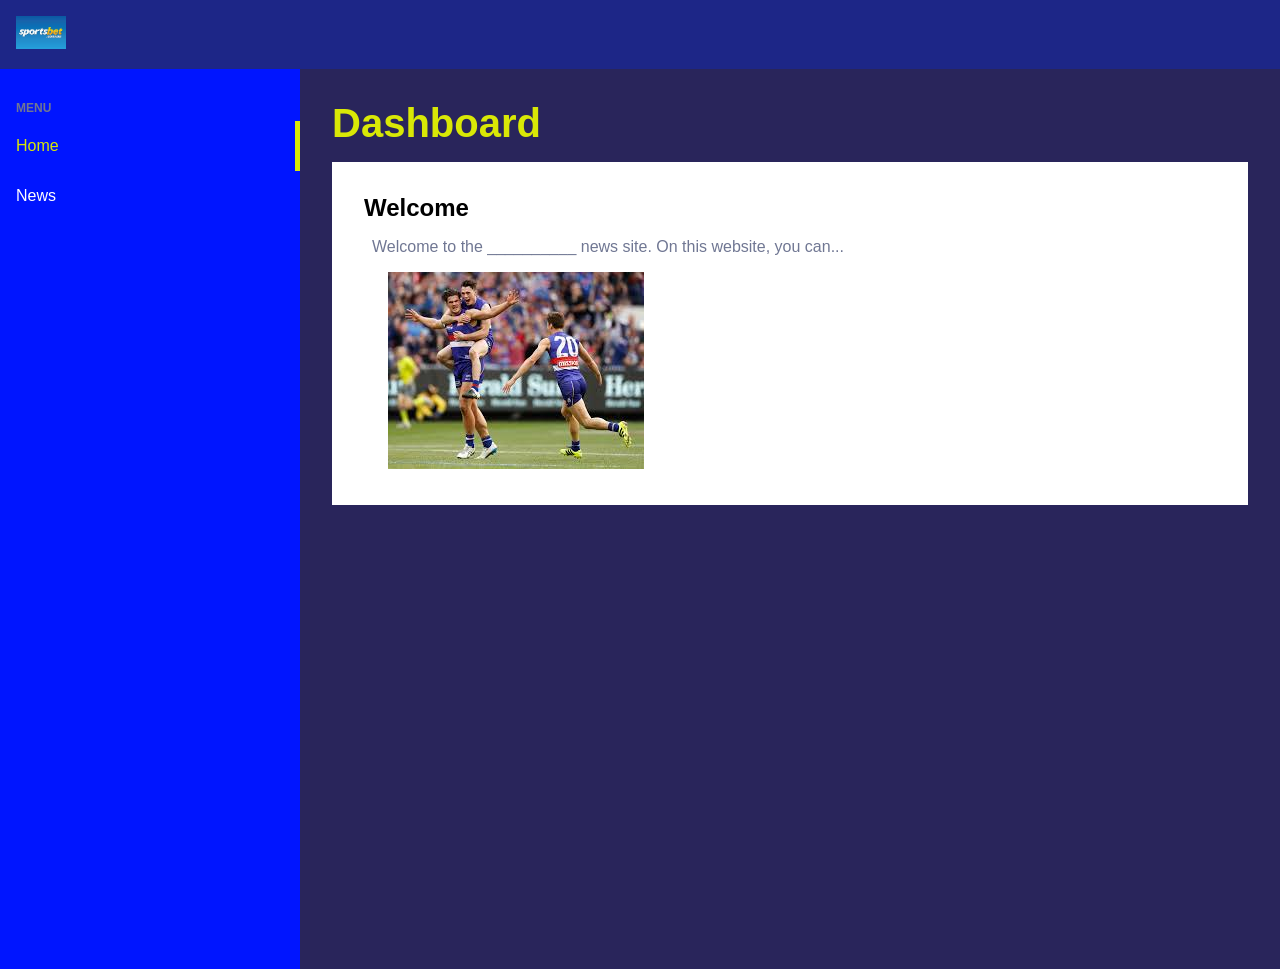
==== index.html @ d92ba389 "Add files via upload" ====
<!DOCTYPE html>
<html lang="en">
<head>
	<meta charset="UTF-8">
	<meta http-equiv="X-UA-Compatible" content="IE=edge">
	<meta name="viewport" content="width=device-width, initial-scale=1.0">
	<title>West Viewpoint News</title>
	<link rel="stylesheet" href="main.css" />
</head>

<header class="advert">
	<aside>
		<img src="sportsbet.jpeg" width="50px">
	</aside>
</header>

<body>
	<div class="app">
		<div class="menu-toggle">
			<div class="hamburger">
				<span></span>
			</div>
		</div>

		<aside class="sidebar">
			<h3>Menu</h3>
			
			<nav class="menu">
				<a href="index.html" class="menu-item is-active">Home</a>
				<a href="news.html" class="menu-item">News</a>
			</nav>

		</aside>

		<main class="content">
			<h1>
                Dashboard
            </h1>

            
			<nav class="main-nav">
  	            <ul>
                    
					<h2>
                        Welcome
					</h2>

					<p>
                		Welcome to the __________ news site. On this website, you can...
					</p>

					<img src="Footy Banner.jpeg" alt="">
				</ul>
	    	</nav>
			
			
            
		</main>
	</div>

	<script>
		const menu_toggle = document.querySelector('.menu-toggle');
		const sidebar = document.querySelector('.sidebar');

		menu_toggle.addEventListener('click', () => {
			menu_toggle.classList.toggle('is-active');
			sidebar.classList.toggle('is-active');
		});
	</script>
</body>
</html>
---- main.css ----
* {
	margin: 0;
	padding: 0;
	box-sizing: border-box;
	font-family: sans-serif;

}

.advert {
	background-color: #1d2687;
}

.advert aside {
	padding: 1rem;
}

body {
    background-color: rgb(41, 37, 91);
}

main .main-nav {
	background-color: #FFF;
	padding: 2rem;
}

main .main-nav p {
	padding-right: 5rem;
	padding-top: 1rem;
	padding-left: 0.5rem;
	padding-bottom: 1rem;
} 

main .main-nav img {
	padding-left: 1.5rem;
}



.app {
	display: flex;
	min-height: 100vh;
}

.menu-toggle {
	display: none;
	position: fixed;
	top: 2rem;
	right: 2rem;
	width: 60px;
	height: 60px;
	border-radius: 99px;
	background-color: #0015ff;
	cursor: pointer;
}

.hamburger {
	position: relative;
	top: calc(50% - 2px);
	left: 50%;
	transform: translate(-50%, -50%);
	width: 32px;
}

.hamburger > span,
.hamburger > span::before,
.hamburger > span::after {
  display: block;
  position: absolute;
  width: 100%;
  height: 4px;
  border-radius: 99px;
  background-color: #FFF;
  transition-duration: .25s;
}

.hamburger > span::before {
  content: '';
  top: -8px;
}
.hamburger > span::after {
  content: '';
  top: 8px;
}
.menu-toggle.is-active .hamburger > span {
  transform: rotate(45deg);
}
.menu-toggle.is-active .hamburger > span::before {
  top: 0;
  transform: rotate(0deg);
}
.menu-toggle.is-active .hamburger > span::after {
  top: 0;
  transform: rotate(90deg);
}

.sidebar {
	flex: 1 1 0;
	max-width: 300px;
	padding: 2rem 1rem;
	background-color: #0015ff;
}

.sidebar h3 {
	color: #707793;
	font-size: 0.75rem;
	text-transform: uppercase;
	margin-bottom: 0.5em;
}

.sidebar .menu {
	margin: 0 -1rem;
}

.sidebar .menu .menu-item {
	display: block;
	padding: 1em;
	color: #FFF;
	text-decoration: none;
	transition: 0.2s linear;
}

.sidebar .menu .menu-item:hover,
.sidebar .menu .menu-item.is-active {
	color: #d9e806;
	border-right: 5px solid #d9e806;
}

.sidebar .menu .menu-item:hover {
	border-right: 5px solid #d9e806;
}

.content {
	flex: 1 1 0;
	padding: 2rem;
}

.content h1 {
	color: #d9e806;
	font-size: 2.5rem;
	margin-bottom: 1rem;
}

.content p {
	color: #707793;
}

@media (max-width: 1024px) {
	.sidebar {
		max-width: 200px;
	}
}

@media (max-width: 768px) {
	.menu-toggle {
		display: block;
	}
	.content {
		padding-top: 8rem;
	}
	.sidebar {
		position: fixed;
		top: 0;
		left: -300px;
		height: 100vh;
		width: 100%;
		max-width: 300px;
		transition: 0.2s linear;
	}

	.sidebar.is-active {
		left: 0;
	}
}
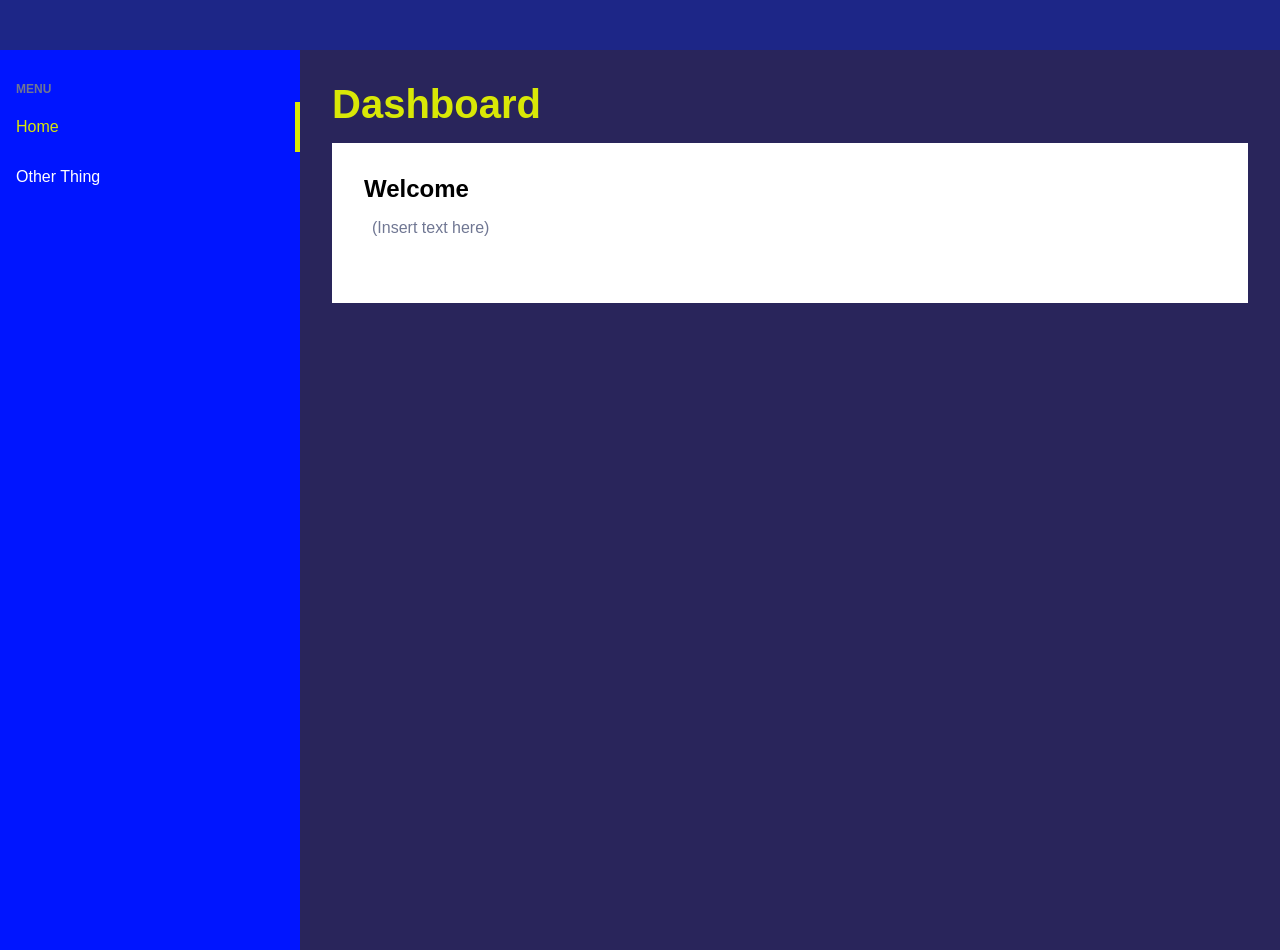
==== commit 054718ca: "Add files via upload" ====
--- a/index.html
+++ b/index.html
@@ -4,13 +4,13 @@
 	<meta charset="UTF-8">
 	<meta http-equiv="X-UA-Compatible" content="IE=edge">
 	<meta name="viewport" content="width=device-width, initial-scale=1.0">
-	<title>West Viewpoint News</title>
+	<title>Personal</title>
 	<link rel="stylesheet" href="main.css" />
 </head>
 
 <header class="advert">
 	<aside>
-		<img src="sportsbet.jpeg" width="50px">
+		<img src="">
 	</aside>
 </header>
 
@@ -27,7 +27,7 @@
 			
 			<nav class="menu">
 				<a href="index.html" class="menu-item is-active">Home</a>
-				<a href="news.html" class="menu-item">News</a>
+				<a href="news.html" class="menu-item">Other Thing</a>
 			</nav>
 
 		</aside>
@@ -46,10 +46,10 @@
 					</h2>
 
 					<p>
-                		Welcome to the __________ news site. On this website, you can...
+                		(Insert text here)
 					</p>
 
-					<img src="Footy Banner.jpeg" alt="">
+					<img src="">
 				</ul>
 	    	</nav>
 			
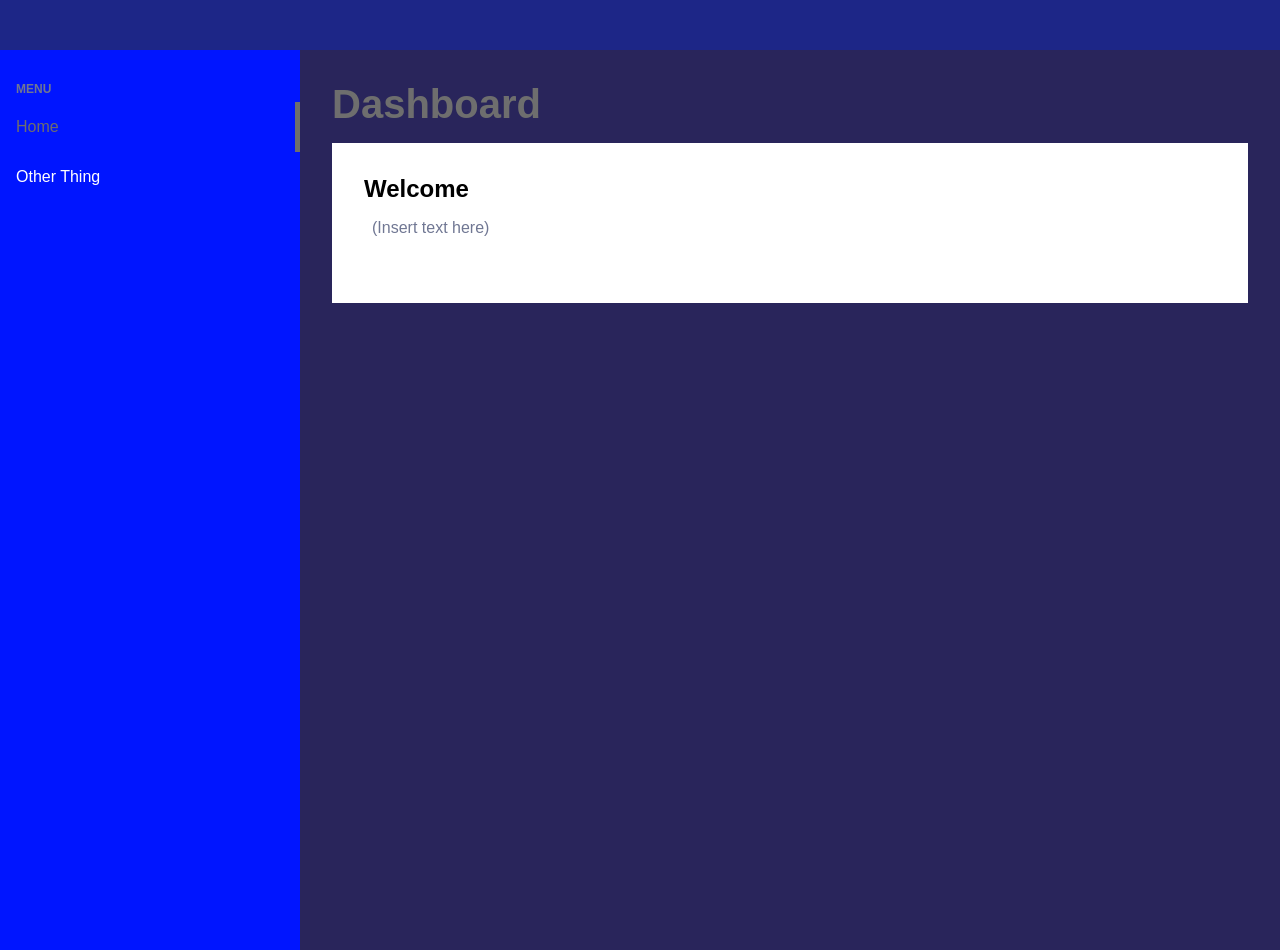
==== commit 89605ed8: "Add files via upload" ====
--- a/index.html
+++ b/index.html
@@ -27,7 +27,7 @@
 			
 			<nav class="menu">
 				<a href="index.html" class="menu-item is-active">Home</a>
-				<a href="news.html" class="menu-item">Other Thing</a>
+				<a href="Otherthing.html" class="menu-item">Other Thing</a>
 			</nav>
 
 		</aside>
--- a/main.css
+++ b/main.css
@@ -121,12 +121,12 @@
 
 .sidebar .menu .menu-item:hover,
 .sidebar .menu .menu-item.is-active {
-	color: #d9e806;
-	border-right: 5px solid #d9e806;
+	color: #6e6e6e;
+	border-right: 5px solid #6e6e6e;
 }
 
 .sidebar .menu .menu-item:hover {
-	border-right: 5px solid #d9e806;
+	border-right: 5px solid #6e6e6e;
 }
 
 .content {
@@ -135,7 +135,7 @@
 }
 
 .content h1 {
-	color: #d9e806;
+	color: #6e6e6e;
 	font-size: 2.5rem;
 	margin-bottom: 1rem;
 }
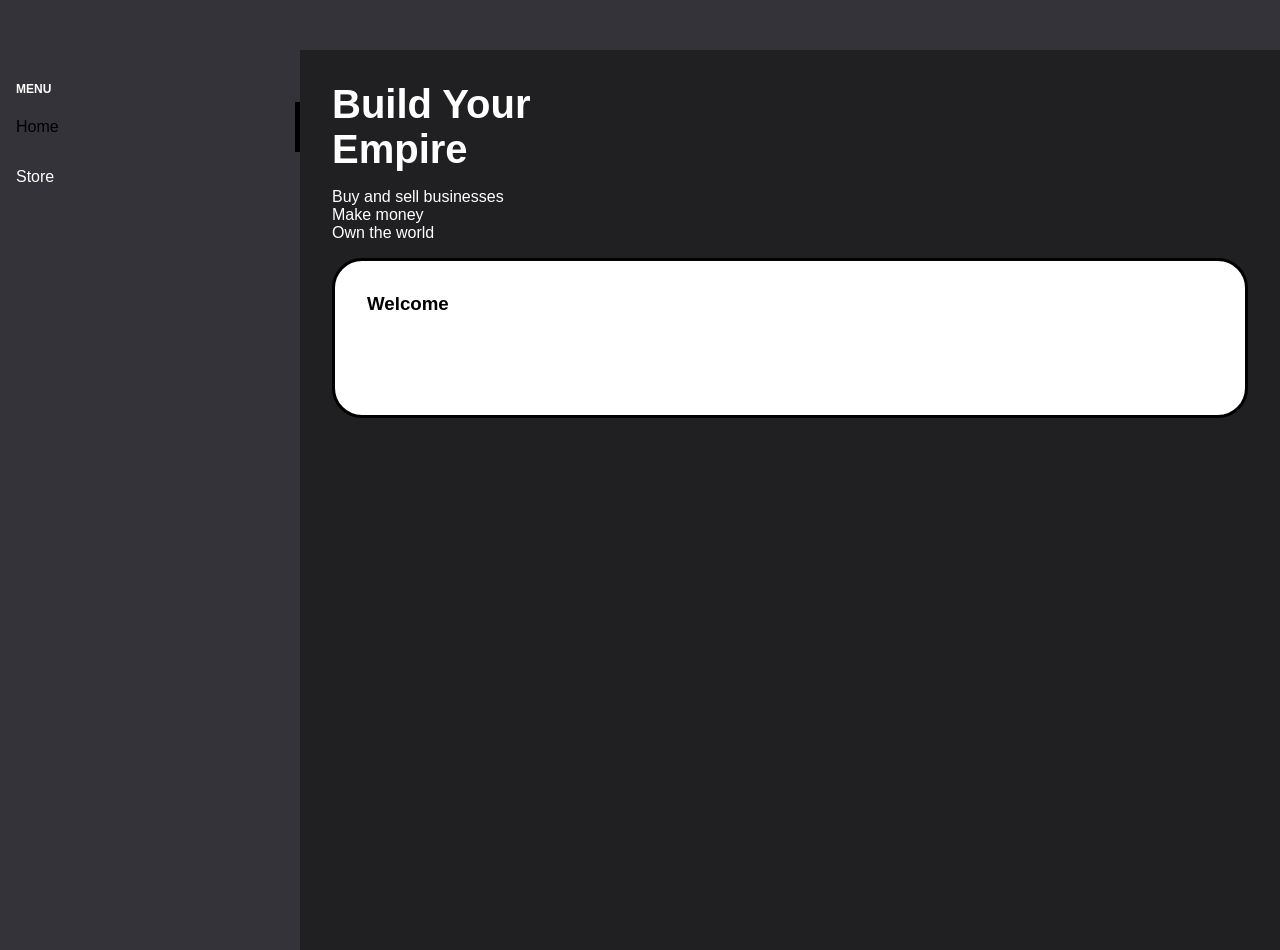
==== commit dac2addd: "Add files via upload" ====
--- a/index.html
+++ b/index.html
@@ -8,7 +8,7 @@
 	<link rel="stylesheet" href="main.css" />
 </head>
 
-<header class="advert">
+<header>
 	<aside>
 		<img src="">
 	</aside>
@@ -27,23 +27,29 @@
 			
 			<nav class="menu">
 				<a href="index.html" class="menu-item is-active">Home</a>
-				<a href="Otherthing.html" class="menu-item">Other Thing</a>
+				<a href="otherthing.html" class="menu-item">Store</a>
 			</nav>
 
 		</aside>
 
 		<main class="content">
 			<h1>
-                Dashboard
+                Build Your<br>Empire
             </h1>
+
+			<p>
+				Buy and sell businesses<br>
+				Make money<br>
+				Own the world
+			</p>
 
             
 			<nav class="main-nav">
   	            <ul>
                     
-					<h2>
+					<h3>
                         Welcome
-					</h2>
+					</h3>
 
 					<p>
                 		(Insert text here)
--- a/main.css
+++ b/main.css
@@ -6,21 +6,29 @@
 
 }
 
-.advert {
-	background-color: #1d2687;
+header {
+	background-color: #333339;
 }
 
-.advert aside {
+header aside {
 	padding: 1rem;
 }
 
 body {
-    background-color: rgb(41, 37, 91);
+    background-color: #202022;
+}
+
+main p {
+	color: #FFF;
+	padding-bottom: 1rem;
 }
 
 main .main-nav {
 	background-color: #FFF;
 	padding: 2rem;
+	border-style: solid;
+	border-color: rgb(0, 0, 0);
+	border-radius: 30px;
 }
 
 main .main-nav p {
@@ -49,7 +57,7 @@
 	width: 60px;
 	height: 60px;
 	border-radius: 99px;
-	background-color: #0015ff;
+	background-color: black;
 	cursor: pointer;
 }
 
@@ -97,11 +105,11 @@
 	flex: 1 1 0;
 	max-width: 300px;
 	padding: 2rem 1rem;
-	background-color: #0015ff;
+	background-color: #333339;
 }
 
 .sidebar h3 {
-	color: #707793;
+	color: #FFF;
 	font-size: 0.75rem;
 	text-transform: uppercase;
 	margin-bottom: 0.5em;
@@ -121,12 +129,12 @@
 
 .sidebar .menu .menu-item:hover,
 .sidebar .menu .menu-item.is-active {
-	color: #6e6e6e;
-	border-right: 5px solid #6e6e6e;
+	color: #000000;
+	border-right: 5px solid #000000;
 }
 
 .sidebar .menu .menu-item:hover {
-	border-right: 5px solid #6e6e6e;
+	border-right: 5px solid #000000;
 }
 
 .content {
@@ -135,13 +143,9 @@
 }
 
 .content h1 {
-	color: #6e6e6e;
+	color: #FFF;
 	font-size: 2.5rem;
 	margin-bottom: 1rem;
-}
-
-.content p {
-	color: #707793;
 }
 
 @media (max-width: 1024px) {
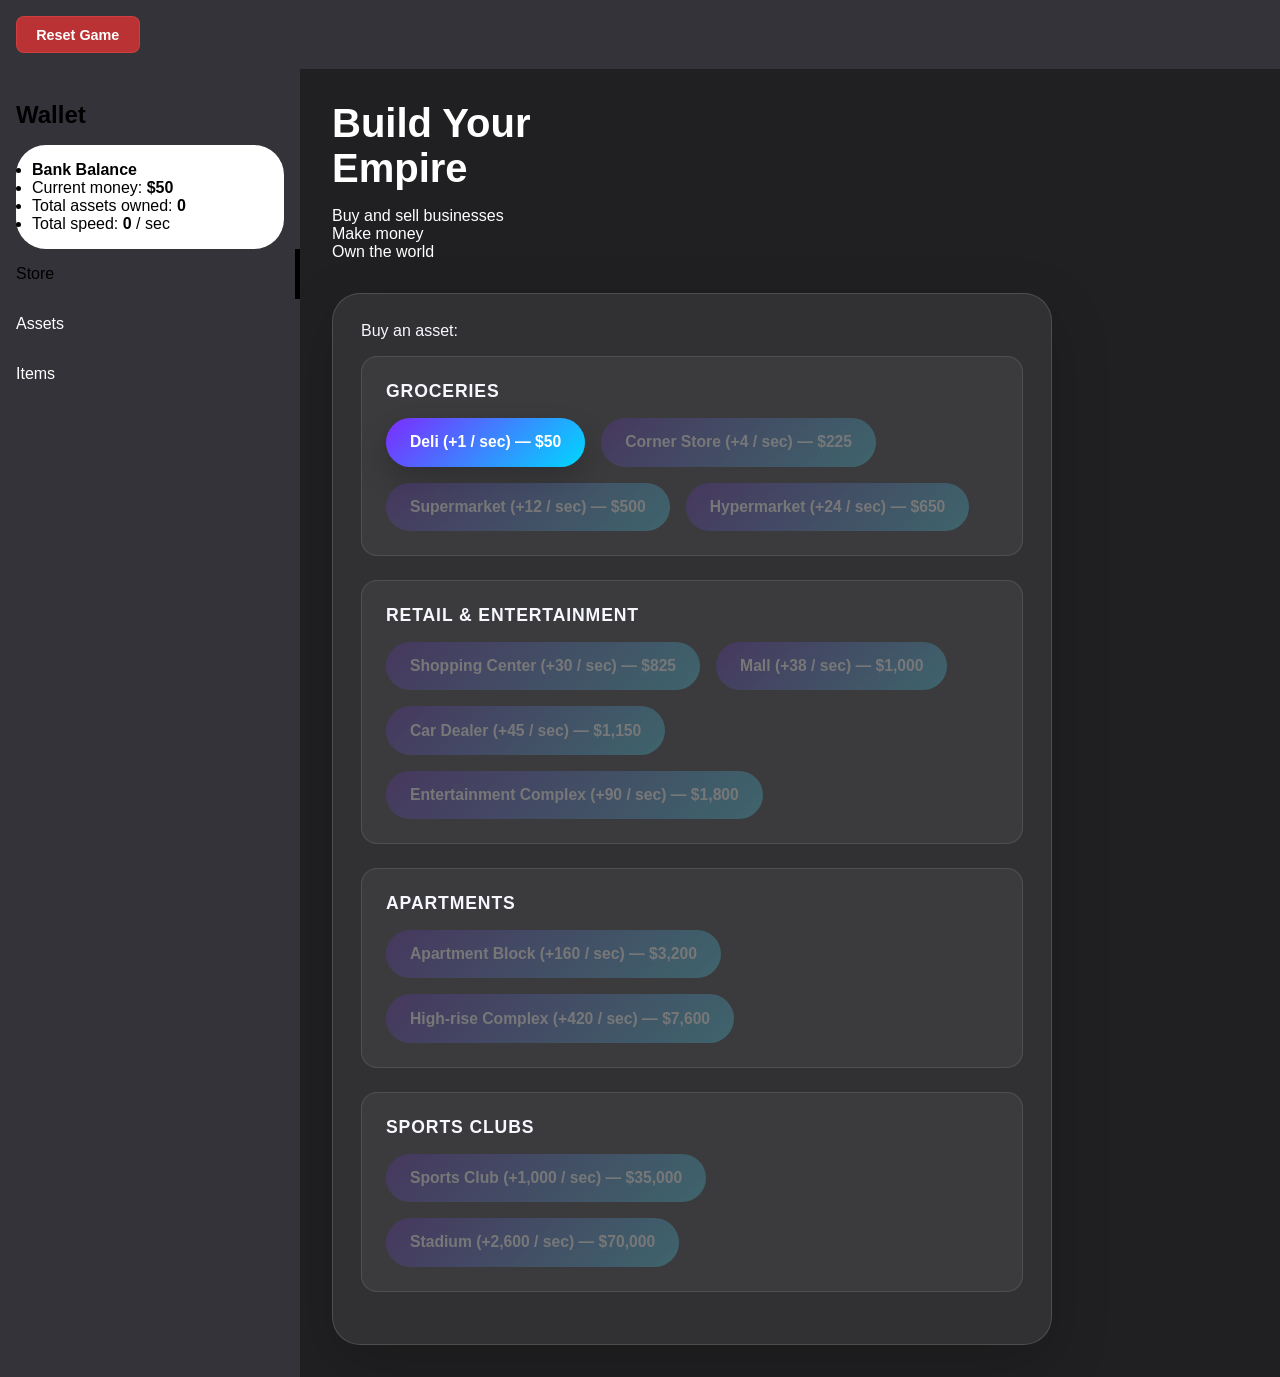
==== commit 0e482aba: "Add files via upload" ====
--- a/index.html
+++ b/index.html
@@ -9,6 +9,7 @@
 </head>
 
 <header>
+	<button id="reset-btn" class="reset-btn">Reset Game</button>
 	<aside>
 		<img src="">
 	</aside>
@@ -23,45 +24,70 @@
 		</div>
 
 		<aside class="sidebar">
-			<h3>Menu</h3>
-			
+			<h2>Wallet</h2>
+			<nav class="wallet">
+   	            <ul>
+					<li><strong>Bank Balance</strong></li>
+					<li>Current money: <strong id="balance">$0</strong></li>
+					<li>Total assets owned: <strong id="owned-assets">0</strong></li>
+					<li>Total speed: <strong id="speed">0</strong> / sec</li>
+				</ul>
+			</nav>
 			<nav class="menu">
-				<a href="index.html" class="menu-item is-active">Home</a>
-				<a href="otherthing.html" class="menu-item">Store</a>
+				<a href="index.html" class="menu-item is-active">Store</a>
+				<a href="assets.html" class="menu-item">Assets</a>
+				<a href="items.html" class="menu-item">Items</a>
 			</nav>
-
 		</aside>
 
 		<main class="content">
 			<h1>
-                Build Your<br>Empire
-            </h1>
-
-			<p>
-				Buy and sell businesses<br>
-				Make money<br>
-				Own the world
-			</p>
-
-            
-			<nav class="main-nav">
-  	            <ul>
-                    
-					<h3>
-                        Welcome
-					</h3>
-
-					<p>
-                		(Insert text here)
-					</p>
-
-					<img src="">
-				</ul>
-	    	</nav>
-			
-			
-            
-		</main>
+				Build Your<br>
+				Empire
+			</h1>
+
+		<p class="Subtext">
+			Buy and sell businesses<br>
+			Make money<br>
+			Own the world
+		</p>
+
+		<section class="store">
+			<p>Buy an asset:</p>
+			<div class="store-group">
+				<h3>Groceries</h3>
+				<div class="equip-buttons">
+					<button data-item="deli">Deli (+1 / sec) — $50</button>
+					<button data-item="cornerStore">Corner Store (+4 / sec) — $225</button>
+					<button data-item="supermarket">Supermarket (+12 / sec) — $500</button>
+					<button data-item="hypermarket">Hypermarket (+24 / sec) — $650</button>
+				</div>
+			</div>
+			<div class="store-group">
+				<h3>Retail & Entertainment</h3>
+				<div class="equip-buttons">
+					<button data-item="shoppingCenter">Shopping Center (+30 / sec) — $825</button>
+					<button data-item="mall">Mall (+38 / sec) — $1,000</button>
+					<button data-item="carDealer">Car Dealer (+45 / sec) — $1,150</button>
+					<button data-item="entertainmentComplex">Entertainment Complex (+90 / sec) — $1,800</button>
+				</div>
+			</div>
+			<div class="store-group">
+				<h3>Apartments</h3>
+				<div class="equip-buttons">
+					<button data-item="apartmentBlock">Apartment Block (+160 / sec) — $3,200</button>
+					<button data-item="highriseComplex">High-rise Complex (+420 / sec) — $7,600</button>
+				</div>
+			</div>
+			<div class="store-group">
+				<h3>Sports Clubs</h3>
+				<div class="equip-buttons">
+					<button data-item="sportsClub">Sports Club (+1,000 / sec) — $35,000</button>
+					<button data-item="stadium">Stadium (+2,600 / sec) — $70,000</button>
+				</div>
+			</div>
+		</section>
+	</main>
 	</div>
 
 	<script>
@@ -72,6 +98,122 @@
 			menu_toggle.classList.toggle('is-active');
 			sidebar.classList.toggle('is-active');
 		});
+
+		const items = {
+			deli: { name: 'Deli', speed: 1, cost: 20, group: 'Groceries' },
+			deli: { name: 'Deli', speed: 1, cost: 50, group: 'Groceries' },
+			cornerStore: { name: 'Corner Store', speed: 4, cost: 225, group: 'Groceries' },
+			supermarket: { name: 'Supermarket', speed: 12, cost: 500, group: 'Groceries' },
+			hypermarket: { name: 'Hypermarket', speed: 24, cost: 650, group: 'Groceries' },
+			shoppingCenter: { name: 'Shopping Center', speed: 30, cost: 825, group: 'Retail & Entertainment' },
+			mall: { name: 'Mall', speed: 38, cost: 1000, group: 'Retail & Entertainment' },
+			carDealer: { name: 'Car Dealer', speed: 45, cost: 1150, group: 'Retail & Entertainment' },
+			entertainmentComplex: { name: 'Entertainment Complex', speed: 90, cost: 1800, group: 'Retail & Entertainment' },
+			apartmentBlock: { name: 'Apartment Block', speed: 160, cost: 3200, group: 'Apartments' },
+			highriseComplex: { name: 'High-rise Complex', speed: 420, cost: 11250, group: 'Apartments' },
+			sportsClub: { name: 'Sports Club', speed: 1000, cost: 35000, group: 'Sports Clubs' },
+			stadium: { name: 'Stadium', speed: 2600, cost: 70000, group: 'Sports Clubs' }
+		};
+
+		let balance = Number(localStorage.getItem('balance') || 50);
+		let ownedAssets = JSON.parse(localStorage.getItem('ownedAssets') || '{}');
+
+		const balanceEl = document.getElementById('balance');
+		const ownedEl = document.getElementById('owned-assets');
+		const speedEl = document.getElementById('speed');
+		const purchaseButtons = document.querySelectorAll('[data-item]');
+
+		function saveState() {
+			localStorage.setItem('balance', balance);
+			localStorage.setItem('ownedAssets', JSON.stringify(ownedAssets));
+		}
+
+		function formatNumber(value) {
+			if (value >= 1000000) {
+				return (value / 1000000).toFixed(1).replace(/\.0$/, '') + 'm';
+			}
+			if (value >= 1000) {
+				return (value / 1000).toFixed(1).replace(/\.0$/, '') + 'k';
+			}
+			return value.toFixed(0);
+		}
+
+		function itemCount(itemKey) {
+			return ownedAssets[itemKey] || 0;
+		}
+
+		function totalAssets() {
+			return Object.values(ownedAssets).reduce((sum, count) => sum + count, 0);
+		}
+
+		function totalSpeed() {
+			return Object.entries(ownedAssets).reduce((sum, [key, count]) => {
+				const item = items[key];
+				return sum + (item ? item.speed * count : 0);
+			}, 0);
+		}
+
+		function updateButtonStates() {
+			purchaseButtons.forEach(button => {
+				const item = items[button.dataset.item];
+				button.disabled = balance < item.cost;
+			});
+		}
+
+		function updateDisplay() {
+			balanceEl.textContent = '$' + formatNumber(balance);
+			ownedEl.textContent = totalAssets();
+			speedEl.textContent = formatNumber(totalSpeed());
+			saveState();
+			updateButtonStates();
+		}
+
+		function buyItem(itemKey) {
+			const item = items[itemKey];
+			if (!item) return;
+			if (balance < item.cost) {
+				alert('Not enough money to buy this item.');
+				return;
+			}
+			balance -= item.cost;
+			ownedAssets[itemKey] = itemCount(itemKey) + 1;
+			updateDisplay();
+		}
+
+		purchaseButtons.forEach(button => {
+			button.addEventListener('click', () => {
+				buyItem(button.dataset.item);
+			});
+		});
+
+		setInterval(() => {
+			balance += totalSpeed();
+			updateDisplay();
+		}, 1000);
+
+		window.addEventListener('storage', (event) => {
+			if (event.key === 'ownedAssets') {
+				ownedAssets = JSON.parse(event.newValue || '{}');
+				updateDisplay();
+			}
+			if (event.key === 'balance') {
+				balance = Number(event.newValue || balance);
+				updateDisplay();
+			}
+		});
+
+		updateDisplay();
+
+		function resetGame() {
+			if (confirm('Are you sure you want to reset your progress? This cannot be undone.')) {
+				balance = 50;
+				ownedAssets = {};
+				updateDisplay();
+			}
+		}
+
+		document.getElementById('reset-btn').addEventListener('click', resetGame);
 	</script>
+	
 </body>
 </html>
--- a/main.css
+++ b/main.css
@@ -6,22 +6,54 @@
 
 }
 
+body {
+    background-color: #202022;
+}
+
 header {
 	background-color: #333339;
-}
-
-header aside {
 	padding: 1rem;
-}
-
-body {
-    background-color: #202022;
-}
-
-main p {
+	display: flex;
+	justify-content: space-between;
+	align-items: center;
+}
+
+header .reset-btn {
+	background: rgba(220, 50, 50, 0.8);
+	border: 1px solid rgba(220, 70, 70, 0.6);
+	border-radius: 8px;
+	padding: 0.6rem 1.2rem;
+	color: #fff;
+	font-weight: 600;
+	font-size: 0.9rem;
+	cursor: pointer;
+	transition: 0.2s ease;
+}
+
+header .reset-btn:hover {
+	background: rgba(200, 30, 30, 0.9);
+	transform: translateY(-1px);
+}
+
+header .reset-btn:active {
+	transform: translateY(0);
+}
+
+aside h2 {
+	padding-bottom: 1rem;
+}
+aside .wallet {
+	background-color: #FFF;
+	border-radius: 30px;
+	padding: 1rem;
+}
+
+.Subtext {
 	color: #FFF;
-	padding-bottom: 1rem;
-}
+}
+
+
+
 
 main .main-nav {
 	background-color: #FFF;
@@ -36,10 +68,11 @@
 	padding-top: 1rem;
 	padding-left: 0.5rem;
 	padding-bottom: 1rem;
+	color: #000;
 } 
 
-main .main-nav img {
-	padding-left: 1.5rem;
+main .main-nav li {
+	display:block;
 }
 
 
@@ -106,6 +139,8 @@
 	max-width: 300px;
 	padding: 2rem 1rem;
 	background-color: #333339;
+	position: relative;
+	z-index: 2;
 }
 
 .sidebar h3 {
@@ -146,6 +181,130 @@
 	color: #FFF;
 	font-size: 2.5rem;
 	margin-bottom: 1rem;
+}
+
+.store {
+	margin-top: 2rem;
+	background: rgba(255, 255, 255, 0.08);
+	border: 1px solid rgba(255, 255, 255, 0.14);
+	border-radius: 28px;
+	padding: 1.75rem;
+	box-shadow: 0 20px 60px rgba(0, 0, 0, 0.18);
+	max-width: 720px;
+	color: #fff;
+}
+
+.store ul {
+	list-style: none;
+}
+
+.store p {
+	color: #f7f7ff;
+	font-size: 1rem;
+	margin-bottom: 1rem;
+}
+
+.store-group {
+	background: rgba(255, 255, 255, 0.05);
+	border: 1px solid rgba(255, 255, 255, 0.1);
+	border-radius: 16px;
+	padding: 1.5rem;
+	margin-bottom: 1.5rem;
+}
+
+.store-group h3 {
+	color: #f7f7ff;
+	font-size: 1.1rem;
+	margin-bottom: 1rem;
+	text-transform: uppercase;
+	letter-spacing: 0.05em;
+}
+
+.asset-row {
+	display: flex;
+	justify-content: space-between;
+	align-items: center;
+	padding: 0.75rem 0;
+	border-bottom: 1px solid rgba(255, 255, 255, 0.1);
+}
+
+.asset-row:last-child {
+	border-bottom: none;
+}
+
+.asset-info {
+	flex: 1;
+	color: #f7f7ff;
+	font-size: 0.95rem;
+}
+
+.sell-btn {
+	background: rgba(255, 80, 80, 0.8);
+	border: 1px solid rgba(255, 100, 100, 0.6);
+	border-radius: 6px;
+	padding: 0.5rem 1rem;
+	color: #fff;
+	font-weight: 600;
+	font-size: 0.85rem;
+	cursor: pointer;
+	transition: 0.2s ease;
+	white-space: nowrap;
+	margin-left: 1rem;
+}
+
+.sell-btn:hover {
+	background: rgba(255, 60, 60, 0.9);
+	transform: translateY(-1px);
+}
+
+.sell-btn:active {
+	transform: translateY(0);
+}
+
+.equip-buttons {
+	display: flex;
+	flex-wrap: wrap;
+	gap: 1rem;
+}
+
+.equip-buttons button {
+	border: none;
+	border-radius: 999px;
+	padding: 0.95rem 1.5rem;
+	background: linear-gradient(135deg, #7c2cff 0%, #00d8ff 100%);
+	color: #ffffff;
+	font-weight: 700;
+	font-size: 0.98rem;
+	cursor: pointer;
+	transition: transform 0.2s ease, box-shadow 0.2s ease, filter 0.2s ease;
+	box-shadow: 0 14px 30px rgba(0, 0, 0, 0.20);
+}
+
+.equip-buttons button:hover {
+	transform: translateY(-2px);
+	box-shadow: 0 18px 36px rgba(0, 0, 0, 0.28);
+	filter: brightness(1.05);
+}
+
+.equip-buttons button:disabled {
+	cursor: not-allowed;
+	opacity: 0.35;
+	box-shadow: none;
+	filter: grayscale(0.45) brightness(0.9);
+	pointer-events: none;
+}
+
+.equip-buttons button:focus {
+	outline: 2px solid rgba(255, 255, 255, 0.85);
+	outline-offset: 3px;
+}
+
+.equip-buttons button[data-item="truck"] {
+	background: linear-gradient(135deg, #00c6ff 0%, #0072ff 100%);
+}
+
+.equip-buttons button[data-item="factory"] {
+	background: linear-gradient(135deg, #ff6b00 0%, #ff0080 100%);
 }
 
 @media (max-width: 1024px) {
